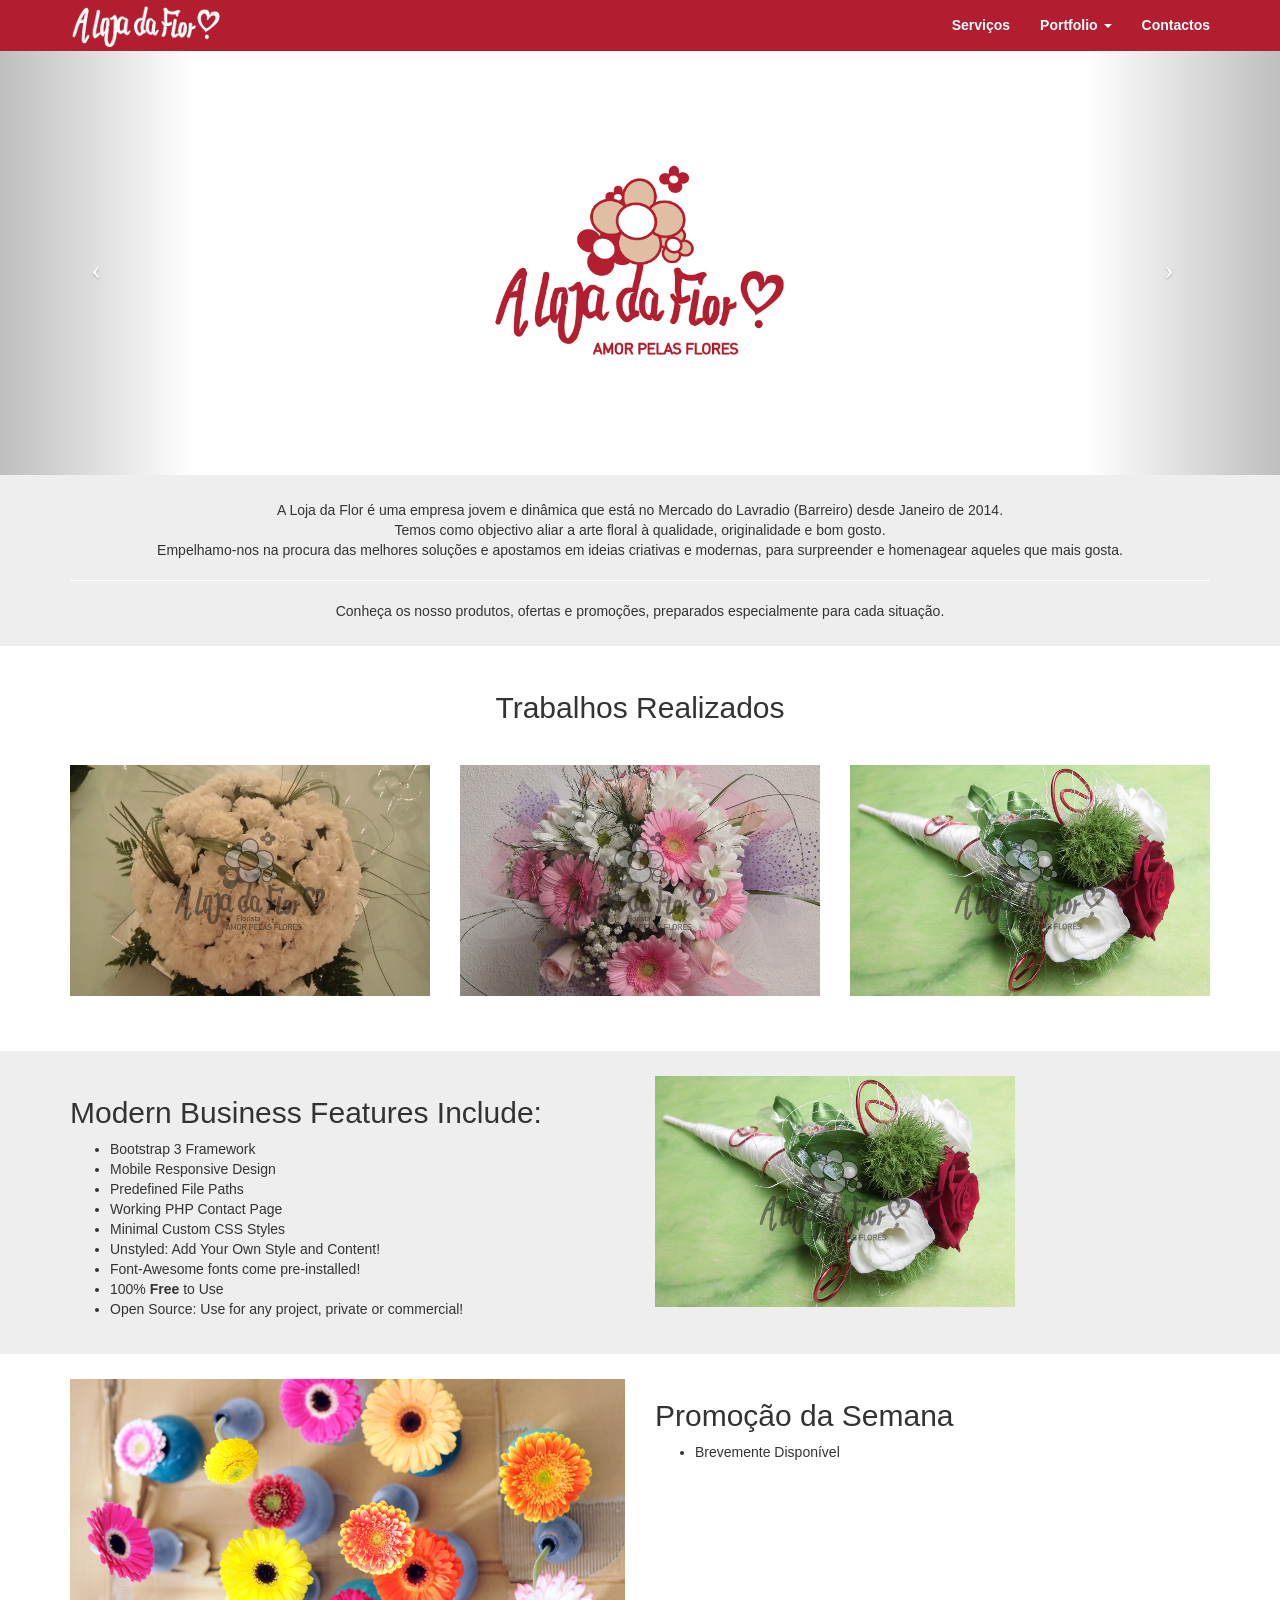
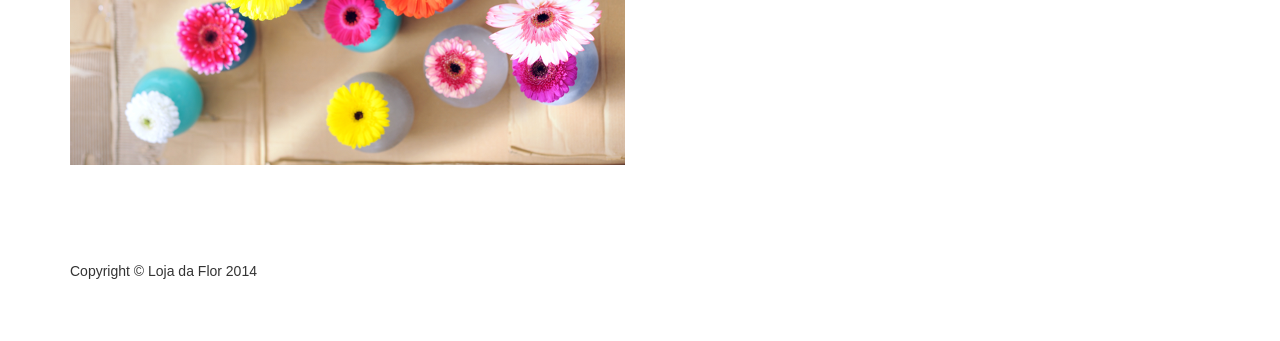
==== index.html @ eb40be4e "ActualizaçãoHP" ====
<!DOCTYPE html>
<html lang="pt">
<head>
    <meta charset="utf-8">
    <meta name="viewport" content="width=device-width, initial-scale=1.0">
    <meta name="description" content="">
    <meta name="author" content="">
    <title>Loja da Flor</title>
	<link rel="icon" href="images/lojadaflor_icone.png" type="image/png" >
    <!-- Bootstrap core CSS -->
    <link href="css/bootstrap.css" rel="stylesheet">

    <!-- Add custom CSS here -->
    <link href="css/modern-business.css" rel="stylesheet">
    <link href="font-awesome/css/font-awesome.min.css" rel="stylesheet">
	<script>
  (function(i,s,o,g,r,a,m){i['GoogleAnalyticsObject']=r;i[r]=i[r]||function(){
  (i[r].q=i[r].q||[]).push(arguments)},i[r].l=1*new Date();a=s.createElement(o),
  m=s.getElementsByTagName(o)[0];a.async=1;a.src=g;m.parentNode.insertBefore(a,m)
  })(window,document,'script','//www.google-analytics.com/analytics.js','ga');

  ga('create', 'UA-48865623-1', 'auto');
  ga('send', 'pageview');

</script>
</head>

<body>

    <nav class="navbar navbar-inverse navbar-fixed-top" role="navigation">
        <div class="container">
            <div class="navbar-header">
                <button type="button" class="navbar-toggle" data-toggle="collapse" data-target=".navbar-ex1-collapse">
                    <span class="sr-only">Toggle navigation</span>
                    <span class="icon-bar"></span>
                    <span class="icon-bar"></span>
                    <span class="icon-bar"></span>
                </button>
                <!-- You'll want to use a responsive image option so this logo looks good on devices - I recommend using something like retina.js (do a quick Google search for it and you'll find it) -->
                <a href='index.html'><div class="top_banner" ><img src="images/Banner_V4.png" alt="Loja da Flor" width="150"/></div></a>
            </div>

            <!-- Collect the nav links, forms, and other content for toggling -->
            <div class="collapse navbar-collapse navbar-ex1-collapse">
                <ul class="nav navbar-nav navbar-right">
                    <li><a href="servicos.html">Servi&#231;os</a>
                    </li>
                    <li class="dropdown">
                        <a href="#" class="dropdown-toggle" data-toggle="dropdown">Portfolio <b class="caret"></b></a>
                        <ul class="dropdown-menu">
                            <li><a href="boquet.html">1 Boquet</a>
                            </li>
                            <li><a href="cestasearranjos.html">2 Cestas e Arranjos</a>
                            </li>
                            <li><a href="casamentos.html">3 Casamentos</a>
                            </li>
                            <li><a href="plantas.html">4 Plantas</a>
                            </li>
                            <li><a href="minijardins.html">5 Mini-Jardins</a>
                            </li>
							<li><a href="Funebres.html">6 Funebres</a>
                            </li>
                        </ul>
                    </li>
                    <li><a href="contactos.html">Contactos</a>
                    </li>
                </ul>
            </div>
            <!-- /.navbar-collapse -->
        </div>
        <!-- /.container -->
    </nav>

    <div id="myCarousel" class="carousel slide">
        <!-- Indicators -->
        <ol class="carousel-indicators">
            <li data-target="#myCarousel" data-slide-to="0" class="active"></li>
            <li data-target="#myCarousel" data-slide-to="1"></li>
            <li data-target="#myCarousel" data-slide-to="2"></li>
        </ol>

        <!-- Wrapper for slides -->
        <div class="carousel-inner">
            <div class="item active">
                <div class="fill" style="background-image:url(images/hp/Logotipo_LojadaFlor.png) ;"></div>
                <div class="carousel-caption">
                    <h1></h1>
                </div>
            </div>
            <div class="item">
                <div class="fill" style="background-image:url(images/hp/banner_mulocela.png);"></div>
                <div class="carousel-caption">
                    <h1></h1>
                </div>
            </div>
            <div class="item">
                <div class="fill" style="background-image:url(images/hp/banner_rosa.png);"></div>
                <div class="carousel-caption">
                    <h1></h1>
                </div>
            </div>
        </div>

        <!-- Controls -->
        <a class="left carousel-control" href="#myCarousel" data-slide="prev">
            <span class="icon-prev"></span>
        </a>
        <a class="right carousel-control" href="#myCarousel" data-slide="next">
            <span class="icon-next"></span>
        </a>
    </div>

    <!-- /.row

        <!-- /.container -->

    <!-- /.section -->

    <div class="section-colored text-center">

        <div class="container">

            <div class="row">
                <div class="col-lg-12">
A Loja da Flor &eacute; uma empresa jovem e din&acirc;mica que
est&aacute; no Mercado do Lavradio (Barreiro) desde Janeiro de 2014.<br>
Temos como objectivo aliar a arte floral &agrave; qualidade,
originalidade e bom gosto.<br>
Empelhamo-nos na procura das melhores solu&ccedil;&otilde;es e
apostamos em ideias criativas e modernas, para surpreender e homenagear
aqueles que mais gosta.
<hr>Conhe&ccedil;a os nosso produtos, ofertas e
promo&ccedil;&otilde;es, preparados especialmente para cada
situa&ccedil;&atilde;o.
                </div>
            </div>
            <!-- /.row -->

        </div>
        <!-- /.container -->

    </div>
    <!-- /.section-colored -->

    <div class="section">

        <div class="container">

            <div class="row">
                <div class="col-lg-12 text-center">
                    <h2>Trabalhos Realizados</h2>
                    <hr>
                </div>
                <div class="col-lg-4 col-md-4 col-sm-6">
                        <img class="img-responsive img-home-portfolio" src="images/hp/mesa.png" alt="Arranjo de Mesa">
                </div>
                <div class="col-lg-4 col-md-4 col-sm-6">
                        <img class="img-responsive img-home-portfolio" src="images/hp/RamoMaoV1.png" alt="Arranjo de M�o">
                </div>
                <div class="col-lg-4 col-md-4 col-sm-6">
                        <img class="img-responsive img-home-portfolio" src="images/hp/ConeRosas.png" alt="Cone Rosas">
                </div>
            </div>
            <!-- /.row -->

        </div>
        <!-- /.container -->

    </div>
    <!-- /.section -->

    <div class="section-colored">

        <div class="container">

            <div class="row">
                <div class="col-lg-6 col-md-6 col-sm-6">
                    <h2>Modern Business Features Include:</h2>
                    <ul>
                        <li>Bootstrap 3 Framework</li>
                        <li>Mobile Responsive Design</li>
                        <li>Predefined File Paths</li>
                        <li>Working PHP Contact Page</li>
                        <li>Minimal Custom CSS Styles</li>
                        <li>Unstyled: Add Your Own Style and Content!</li>
                        <li>Font-Awesome fonts come pre-installed!</li>
                        <li>100% <strong>Free</strong> to Use</li>
                        <li>Open Source: Use for any project, private or commercial!</li>
                    </ul>
                </div>
                <div class="col-lg-6 col-md-6 col-sm-6">
                    <img class="img-responsive" src="images/hp/ConeRosas.png" alt="Cone Rosas">
                </div>
            </div>
            <!-- /.row -->

        </div>
        <!-- /.container -->

    </div>
    <!-- /.section-colored -->

    <div class="section">

        <div class="container">

            <div class="row">
                <div class="col-lg-6 col-md-6 col-sm-6">
                    <img class="img-responsive" src="images/hp/Gerberas.png">
                </div>
                <div class="col-lg-6 col-md-6 col-sm-6">
                    <h2>Promo&ccedil;&atilde;o da Semana</h2>
                    <ul>
                        <li>Brevemente Dispon&iacute;vel</li>
                    </ul>
                </div>
            </div>
            <!-- /.row -->

        </div>
        <!-- /.container -->

    </div>
    <!-- /.section -->

        <!-- /.row 

    <!-- /.container -->

    <div class="container">

        <hr>

        <footer>
            <div class="row">
                <div class="col-lg-12">
                    <p>Copyright &copy; Loja da Flor 2014</p>
                </div>
            </div>
        </footer>

    </div>
    <!-- /.container -->

    <!-- JavaScript -->
    <script src="js/jquery-1.10.2.js"></script>
    <script src="js/bootstrap.js"></script>
    <script src="js/modern-business.js"></script>

</body>

</html>
---- css/modern-business.css ----
/* 
Custom CSS for...
'Modern Business' HTML Theme by Start Bootstrap

All Start Bootstrap themes are licensed under Apache 2.0. 
For more info and more free Bootstrap 3 HTML themes, visit http://startbootstrap.com!
*/

/* Global Styles */

html, body {
  height: 100%;
}

.navbar-inverse{
background-color: #B21E2F;
border-color: #B21E2F;
}

.navbar-inverse .navbar-brand{
color: #ffffff;
}

.navbar-inverse .navbar-nav  > li.selected  > a{
background-color: #EC6A79;
}


.navbar-inverse .navbar-nav > li > a{
color: #ffffff;
font-weight: bold;
}

.navbar-inverse .navbar-nav > li > a:hover, .navbar-inverse .navbar-nav > li > a:focus{
font-style: italic;
background-color: #EC6A79;
}

.navbar-inverse .navbar-nav > .open > a, .navbar-inverse .navbar-nav > .open > a:hover, .navbar-inverse .navbar-nav > .open > a:focus {
background-color: #EC6A79;
}

.navbar-inverse .navbar-nav > .active > a, .navbar-inverse .navbar-nav > .active > a:hover, .navbar-inverse .navbar-nav > .active > a:focus{
background-color: #EC6A79;
}

.dropdown-menu > li > a:hover, .dropdown-menu > li > a:focus{
background-color: #B21E2F;
color:#ffffff;
font-weight: bold;
}


body {
  padding-top: 50px;
 /* body padding for fixed top nav */
}

.img-home-portfolio,
.img-customer,
.portfolio-item {
  margin-bottom: 30px;
}

.tab-pane {
  margin-top: 15px;
}

.top_banner {
margin-top: 6px;
}

/* Page Sections */
.section,
.section-colored {
  padding: 25px 0;
}

.section-colored {
  background-color: #EEE;
 /* change this to change the background color of a colored section */
}

hr {
margin-top: 20px;
margin-bottom: 20px;
border: 0;
border-top: 1px solid #FFF;
 /* change this to change the background color of a colored section */
}

.sidebar {
  margin-top: 40px;
}

.sidebar ul {
  border-radius: 5px;
  padding: 5px;
  border: 1px solid #cccccc;
}

/* Half Page Height Carousel Customization */
.carousel {
  height: 50%;
}

.item,
.active,
.carousel-inner {
  height: 100%;
}

.fill {
  width: 100%;
  height: 100%;
  background-position: center;
  background-size: cover;
}

/* Dropmenu */

.dropdown-menu{
min-width: 200px;
}

/* Social Icons Styles */
.list-social-icons {
  margin-bottom: 45px;
}

.tooltip-social a {
  text-decoration: none;
  color: inherit;
}

.facebook-link a:hover {
  color: #3b5998;
}

.linkedin-link a:hover {
  color: #007fb1;
}

.twitter-link a:hover {
  color: #39a9e0;
}

.google-plus-link a:hover {
  color: #d14836;
}

/* Service Page Styles */
.service-icon {
  font-size: 50px;
}

/* 404 Page Styles */
.error-404 {
  font-size: 8em;
}

/* Pricing Page Styles */
.price {
  font-size: 4em;
}

.price-cents {
  vertical-align: super;
  font-size: 50%;
}

.price-month {
  font-size: 35%;
  font-style: italic;
}

/* Footer Styles */
footer {
  margin: 50px 0;
}

/* Responsive Styles */
@media (max-width: 767px) {

  .carousel {
    height: 70%;
 /* increases the carousel height so it looks good on phones */
  }
}
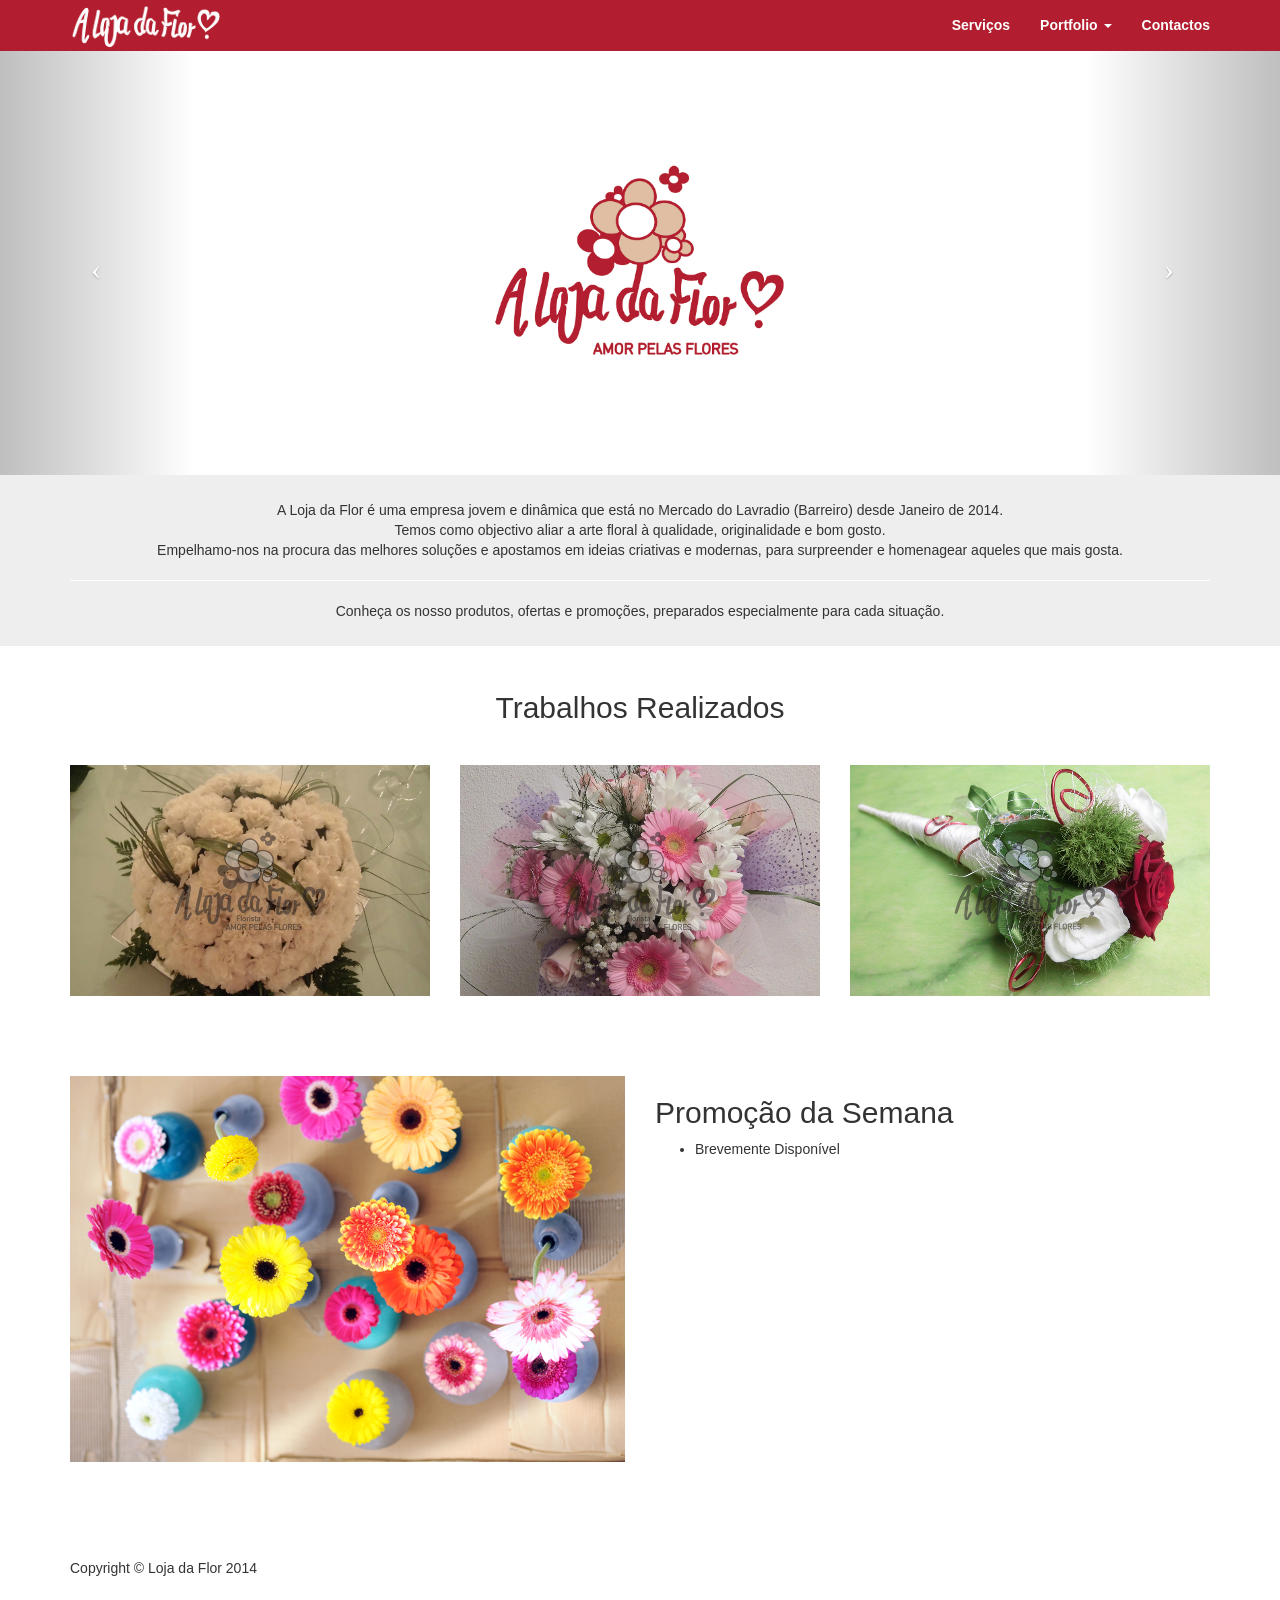
==== commit 2b7dc2c5: "ActualizaçãoHP_section" ====
--- a/index.html
+++ b/index.html
@@ -169,7 +169,7 @@
     </div>
     <!-- /.section -->
 
-    <div class="section-colored">
+<!--    <div class="section-colored">
 
         <div class="container">
 
@@ -194,10 +194,10 @@
             </div>
             <!-- /.row -->
 
-        </div>
-        <!-- /.container -->
-
-    </div>
+             <!--       </div> -->
+        <!-- /.container -->
+
+            <!--    </div> -->
     <!-- /.section-colored -->
 
     <div class="section">
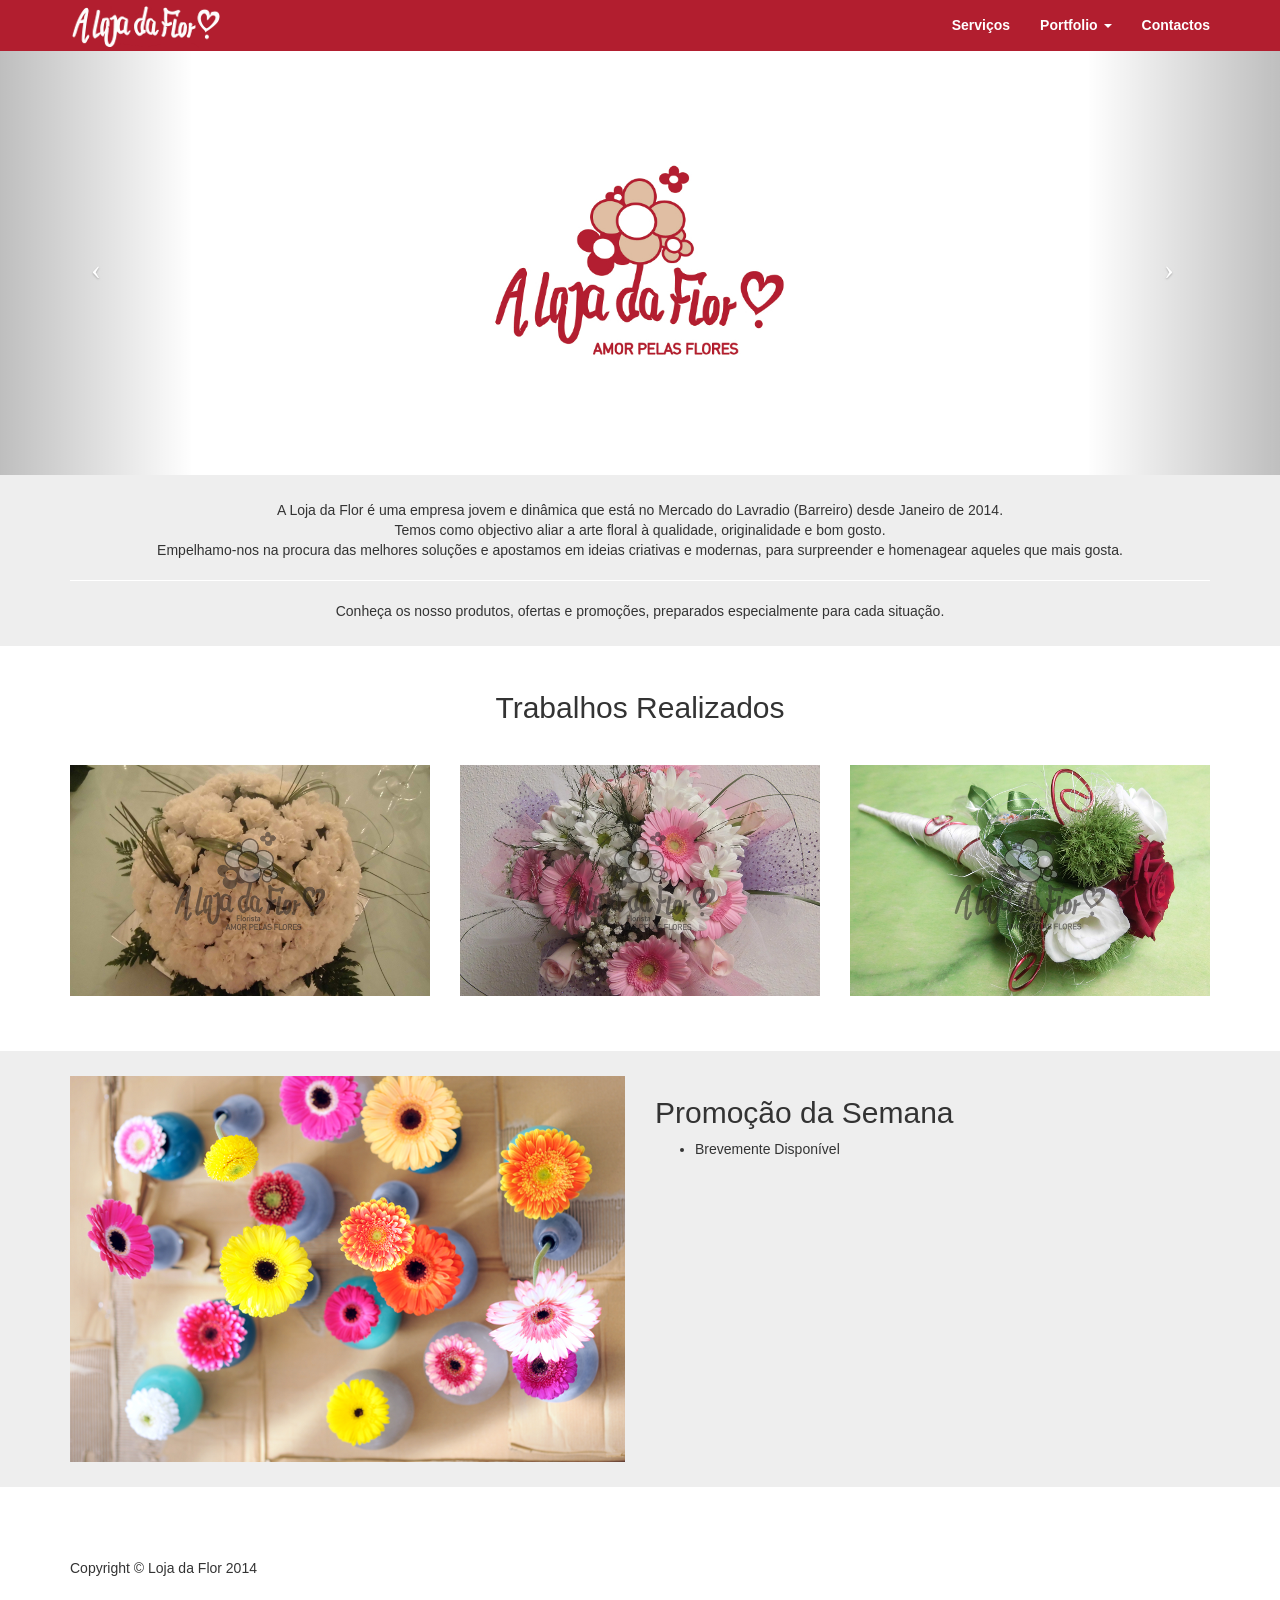
==== commit 28c7275c: "Alteracao_HP" ====
--- a/index.html
+++ b/index.html
@@ -200,7 +200,7 @@
             <!--    </div> -->
     <!-- /.section-colored -->
 
-    <div class="section">
+    <div class="section-colored">
 
         <div class="container">
 
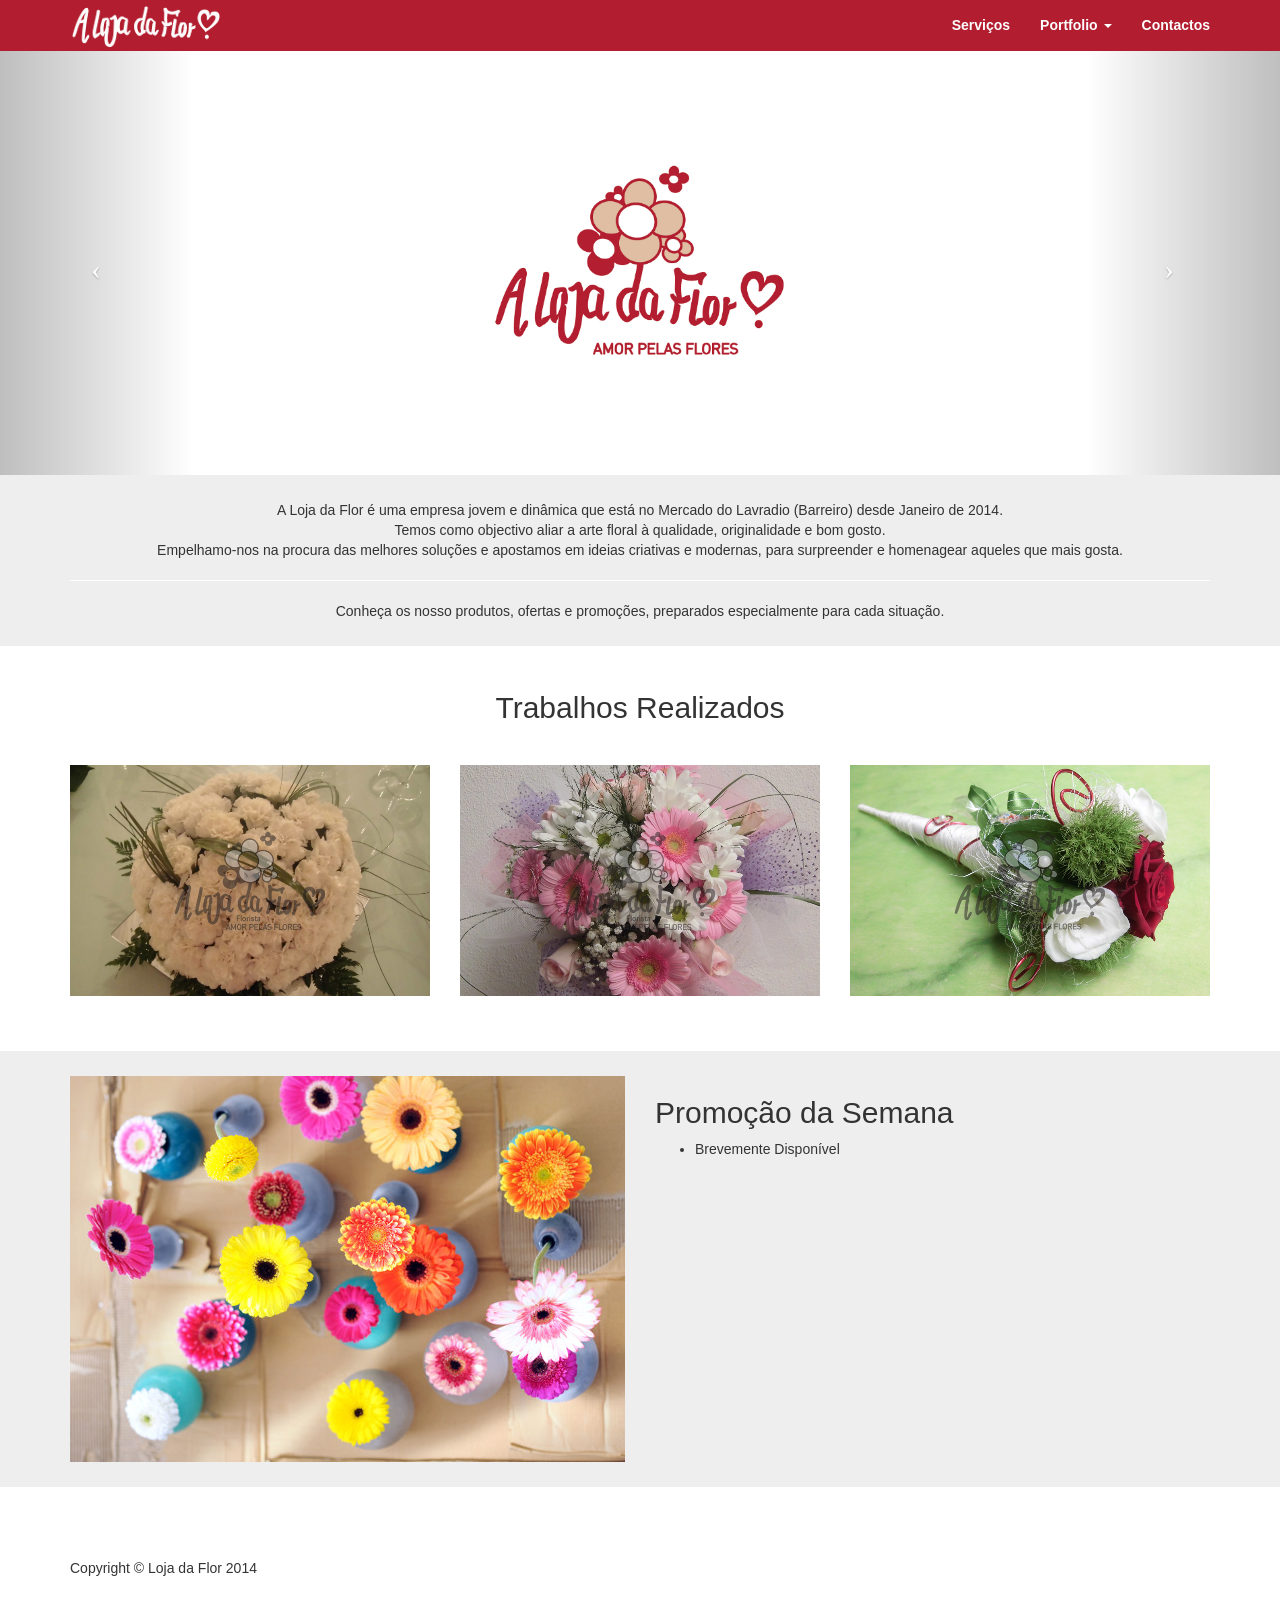
==== commit d8dfe59e: "ddd" ====
--- a/index.html
+++ b/index.html
@@ -88,13 +88,13 @@
                 </div>
             </div>
             <div class="item">
-                <div class="fill" style="background-image:url(images/hp/banner_mulocela.png);"></div>
+                <div class="fill" style="background-image:url(images/hp/banner_mulocela.jpg);"></div>
                 <div class="carousel-caption">
                     <h1></h1>
                 </div>
             </div>
             <div class="item">
-                <div class="fill" style="background-image:url(images/hp/banner_rosa.png);"></div>
+                <div class="fill" style="background-image:url(images/hp/banner_rosa.jpg);"></div>
                 <div class="carousel-caption">
                     <h1></h1>
                 </div>
@@ -206,7 +206,7 @@
 
             <div class="row">
                 <div class="col-lg-6 col-md-6 col-sm-6">
-                    <img class="img-responsive" src="images/hp/Gerberas.png">
+                    <img class="img-responsive" src="images/hp/Gerberas.jpg">
                 </div>
                 <div class="col-lg-6 col-md-6 col-sm-6">
                     <h2>Promo&ccedil;&atilde;o da Semana</h2>
